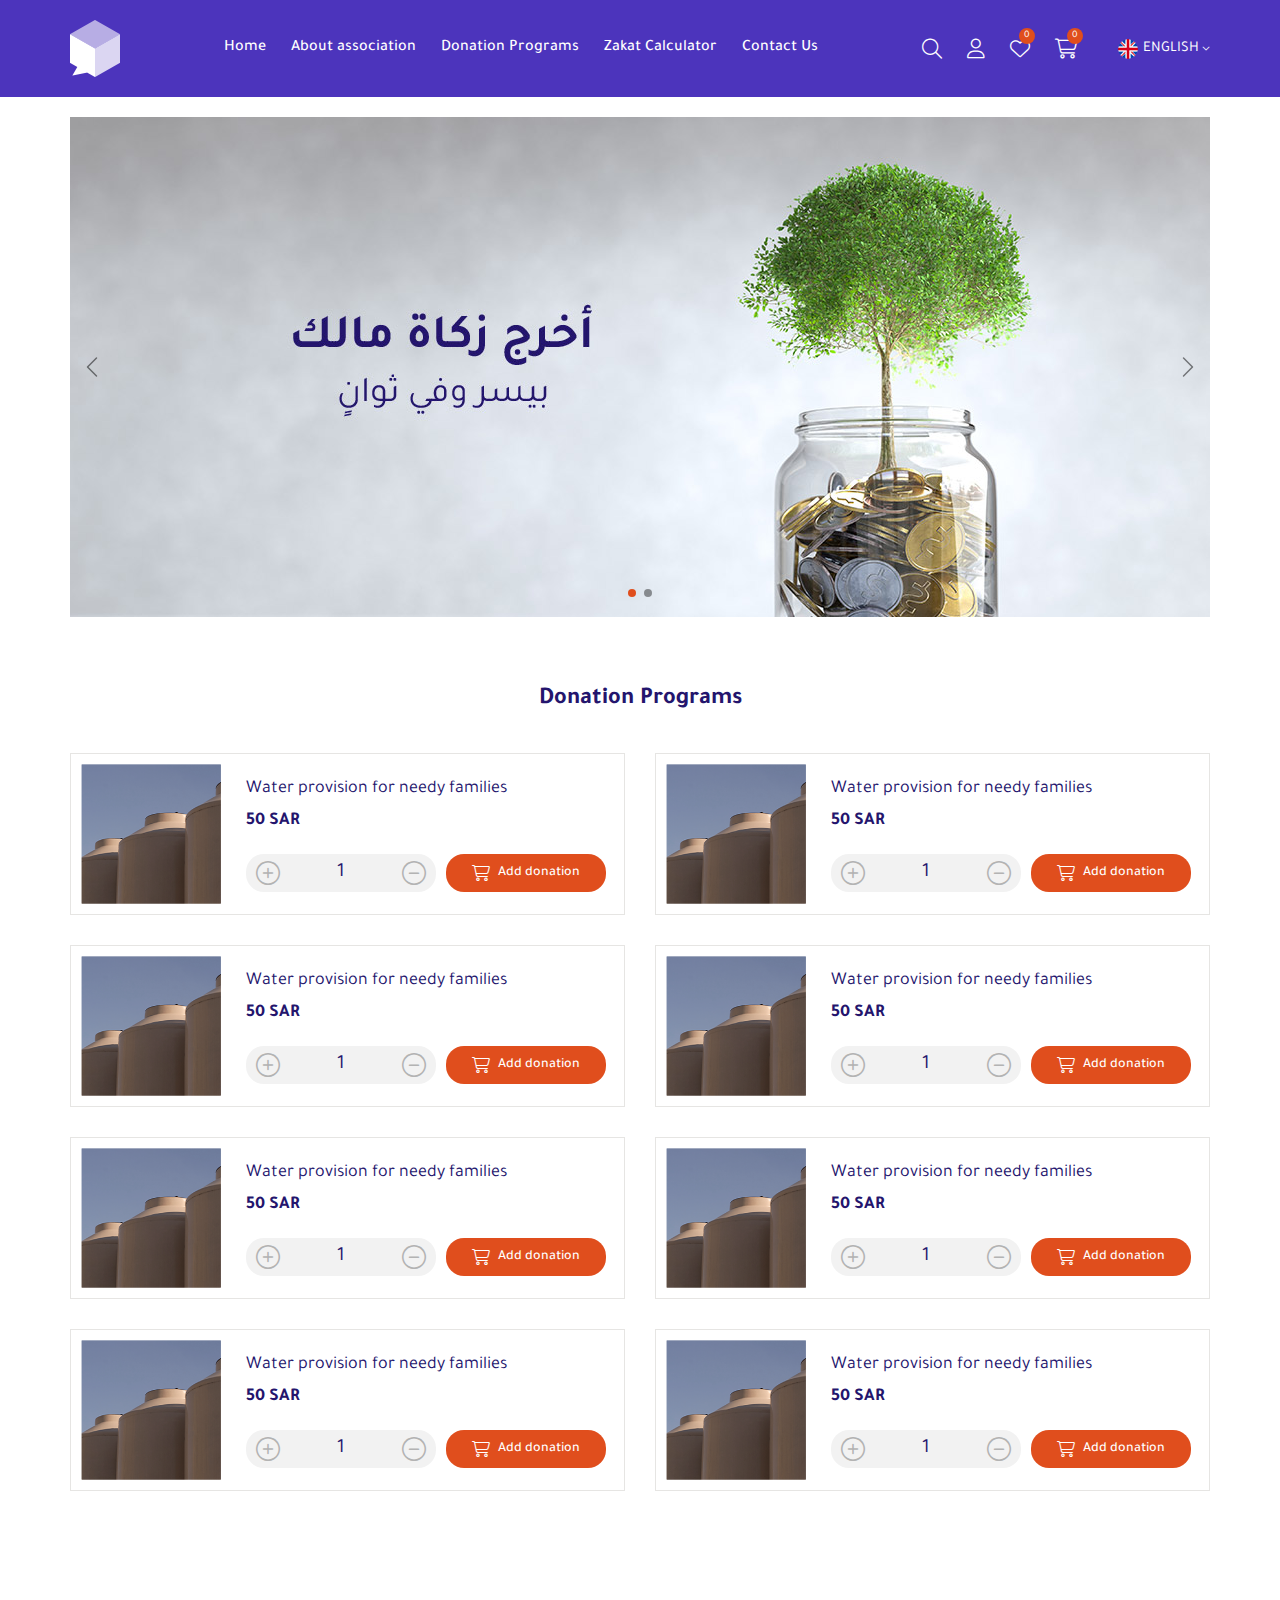
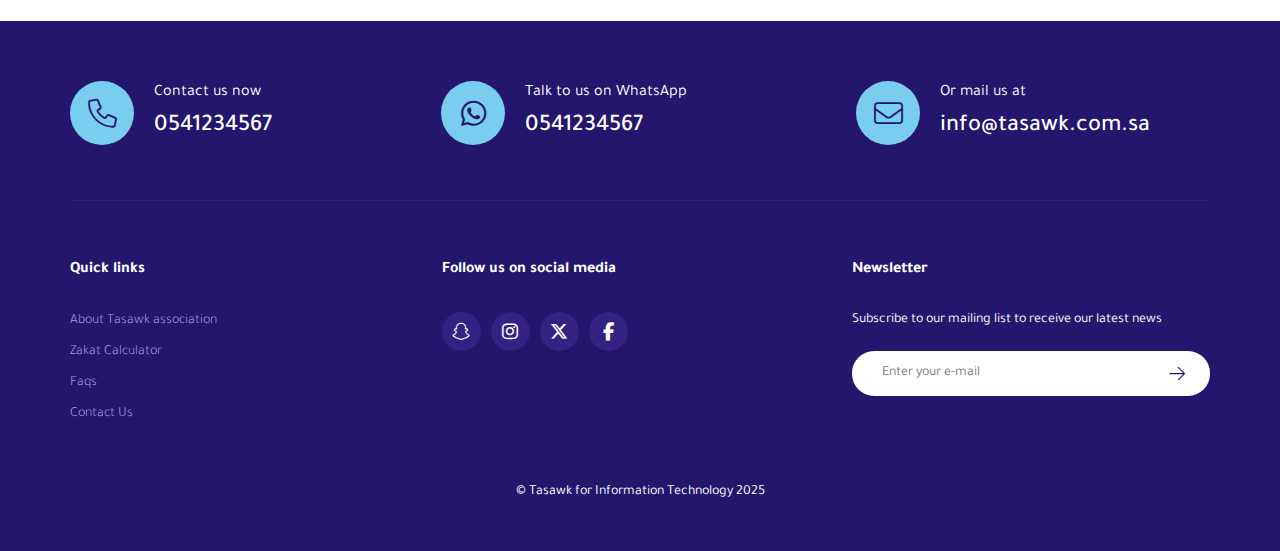
==== index-en.html @ a2358e94 "first commit" ====
<!DOCTYPE html>
<html lang="en" dir="ltr">

<head>
    <meta charset="UTF-8" />
    <meta http-equiv="X-UA-Compatible" content="IE=edge" />
    <meta name="viewport" content="width=device-width, initial-scale=1.0" />
    <meta name="description" content="">
    <meta name="keywords" content="">
    <link rel="icon" href="images/logo.png" type="image/webp" />
    <link rel="stylesheet" href="style/swiper-bundle.min.css">
    <link rel="stylesheet" href="style/all.min.css">
    <link rel="stylesheet" href="style/main.css" />
    <title>Demo20</title>
</head>

<body>
    <!-- Start Preloader -->
    <div class="preloader-container">
        <div class="preloader"></div>
    </div>
    <!-- End Preloader -->

    <!-- Start Header -->
    <header class="header">
        <div class="container">
            <div class="header-content">
                <a href="index-en.html" class="logo">
                    <img src="images/logo.png" alt="">
                </a>
                <nav class="site-nav">
                    <div class="close-language-wrapper">
                        <div class="language">
                            <div class="language-holder">
                                <img src="images/en.png" alt="" class="lang-img">
                                <span class="text">English</span>
                                <ul class="langauge-details general-details">
                                    <li><a class="" href="index.html">العربية</a> </li>
                                </ul>
                            </div>
                        </div>
                        <button class="closeNavBtn">
                            <i class="fa-light fa-xmark icon"></i>
                        </button>
                    </div>
                    <ul class="nav-ul">
                        <li><a href="#">Home</a></li>
                        <li><a href="#">About association</a></li>
                        <li><a href="#">Donation Programs</a></li>
                        <li><a href="#">Zakat Calculator</a></li>
                        <li><a href="#">Contact Us</a></li>
                    </ul>
                </nav>
                <div class="control-section">
                    <button class="open-search">
                        <i class="fa-light fa-magnifying-glass icon"></i>
                    </button>
                    <div class="account">
                        <button class="account-btn">
                            <i class="fa-light fa-user icon"></i>
                        </button>
                        <ul class="general-details">
                            <li><a class="" href="#">login </a> </li>
                            <li><a class="" href="#">register </a> </li>
                        </ul>
                    </div>
                    <a href="#" class="favourite">
                        <div class="number">0</div>
                        <i class="fa-light fa-heart icon"></i>
                    </a>
                    <a href="#" class="cart">
                        <div class="number">0</div>
                        <i class="fa-light fa-cart-shopping icon"></i>
                    </a>
                    <div class="language">
                        <div class="language-holder">
                            <img src="images/en.png" alt="" class="lang-img">
                            <span class="text">English</span>
                            <ul class="langauge-details general-details">
                                <li><a class="" href="index.html">العربية</a> </li>
                            </ul>
                        </div>
                    </div>
                    <button class="openNavBtn">
                        <i class="fa-light fa-bars icon"></i>
                    </button>
                </div>
            </div>
        </div>

        <div class="search">
            <div class="container-fluid">
                <form class="search-form" action="">
                    <button class="searchButton">
                        <i class="fa-light fa-magnifying-glass icon"></i>
                    </button>
                    <input type="text" placeholder="Search">
                </form>
            </div>


        </div>
    </header>
    <!-- End Header -->


    <!-- Start Mainbanner -->
    <main class="mainBanner">
        <div class="container">
            <div class="mainBanner-parent">
                <div class="swiper">
                    <div class="swiper-wrapper">
                        <div class="swiper-slide">
                            <a class="mainBanner-item" href="#">
                                <img src="images/mainBanner.jpg" class="mainBanner-img" />
                            </a>
                        </div>
                        <div class="swiper-slide">
                            <a class="mainBanner-item" href="#">
                                <img src="images/mainBanner.jpg" class="mainBanner-img" />
                            </a>
                        </div>
                    </div>
                </div>
                <div class="swiper-button-next">
                    <i class="fa-light fa-chevron-left"></i>
                </div>
                <div class="swiper-button-prev">
                    <i class="fa-light fa-chevron-right"></i>
                </div>
                <div class="swiper-pagination"></div>

            </div>
        </div>

    </main>
    <!-- End Mainbanner -->


    <!-- Start Donation Programs -->
    <section class="donation-programs">
        <div class="container">
            <h2 class="title">
                Donation Programs
            </h2>
            <div class="programs-wrapper">
                <div class="program-item">
                    <img src="images/donation.png" alt="" class="img">
                    <div class="prog-content">
                        <h3 class="prog-title">
                            Water provision for needy families
                        </h3>
                        <p class="prog-price">
                            50 SAR
                        </p>
                        <div class="donation-actions">
                            <div class="donation-counter">
                                <button class="counter-btn increment">
                                    <i class="fa-light fa-circle-plus icon"></i>
                                </button>
                                <span class="num">
                                    1
                                </span>
                                <button class="counter-btn decrement">
                                    <i class="fa-light fa-circle-minus icon"></i>
                                </button>
                            </div>
                            <button class="donate-btn">
                                <i class="fa-light fa-cart-shopping icon"></i>
                                Add donation
                            </button>
                        </div>
                    </div>
                </div>
                <div class="program-item">
                    <img src="images/donation.png" alt="" class="img">
                    <div class="prog-content">
                        <h3 class="prog-title">
                            Water provision for needy families
                        </h3>
                        <p class="prog-price">
                            50 SAR
                        </p>
                        <div class="donation-actions">
                            <div class="donation-counter">
                                <button class="counter-btn increment">
                                    <i class="fa-light fa-circle-plus icon"></i>
                                </button>
                                <span class="num">
                                    1
                                </span>
                                <button class="counter-btn decrement">
                                    <i class="fa-light fa-circle-minus icon"></i>
                                </button>
                            </div>
                            <button class="donate-btn">
                                <i class="fa-light fa-cart-shopping icon"></i>
                                Add donation
                            </button>
                        </div>
                    </div>
                </div>
                <div class="program-item">
                    <img src="images/donation.png" alt="" class="img">
                    <div class="prog-content">
                        <h3 class="prog-title">
                            Water provision for needy families
                        </h3>
                        <p class="prog-price">
                            50 SAR
                        </p>
                        <div class="donation-actions">
                            <div class="donation-counter">
                                <button class="counter-btn increment">
                                    <i class="fa-light fa-circle-plus icon"></i>
                                </button>
                                <span class="num">
                                    1
                                </span>
                                <button class="counter-btn decrement">
                                    <i class="fa-light fa-circle-minus icon"></i>
                                </button>
                            </div>
                            <button class="donate-btn">
                                <i class="fa-light fa-cart-shopping icon"></i>
                                Add donation
                            </button>
                        </div>
                    </div>
                </div>
                <div class="program-item">
                    <img src="images/donation.png" alt="" class="img">
                    <div class="prog-content">
                        <h3 class="prog-title">
                            Water provision for needy families
                        </h3>
                        <p class="prog-price">
                            50 SAR
                        </p>
                        <div class="donation-actions">
                            <div class="donation-counter">
                                <button class="counter-btn increment">
                                    <i class="fa-light fa-circle-plus icon"></i>
                                </button>
                                <span class="num">
                                    1
                                </span>
                                <button class="counter-btn decrement">
                                    <i class="fa-light fa-circle-minus icon"></i>
                                </button>
                            </div>
                            <button class="donate-btn">
                                <i class="fa-light fa-cart-shopping icon"></i>
                                Add donation
                            </button>
                        </div>
                    </div>
                </div>
                <div class="program-item">
                    <img src="images/donation.png" alt="" class="img">
                    <div class="prog-content">
                        <h3 class="prog-title">
                            Water provision for needy families
                        </h3>
                        <p class="prog-price">
                            50 SAR
                        </p>
                        <div class="donation-actions">
                            <div class="donation-counter">
                                <button class="counter-btn increment">
                                    <i class="fa-light fa-circle-plus icon"></i>
                                </button>
                                <span class="num">
                                    1
                                </span>
                                <button class="counter-btn decrement">
                                    <i class="fa-light fa-circle-minus icon"></i>
                                </button>
                            </div>
                            <button class="donate-btn">
                                <i class="fa-light fa-cart-shopping icon"></i>
                                Add donation
                            </button>
                        </div>
                    </div>
                </div>
                <div class="program-item">
                    <img src="images/donation.png" alt="" class="img">
                    <div class="prog-content">
                        <h3 class="prog-title">
                            Water provision for needy families
                        </h3>
                        <p class="prog-price">
                            50 SAR
                        </p>
                        <div class="donation-actions">
                            <div class="donation-counter">
                                <button class="counter-btn increment">
                                    <i class="fa-light fa-circle-plus icon"></i>
                                </button>
                                <span class="num">
                                    1
                                </span>
                                <button class="counter-btn decrement">
                                    <i class="fa-light fa-circle-minus icon"></i>
                                </button>
                            </div>
                            <button class="donate-btn">
                                <i class="fa-light fa-cart-shopping icon"></i>
                                Add donation
                            </button>
                        </div>
                    </div>
                </div>
                <div class="program-item">
                    <img src="images/donation.png" alt="" class="img">
                    <div class="prog-content">
                        <h3 class="prog-title">
                            Water provision for needy families
                        </h3>
                        <p class="prog-price">
                            50 SAR
                        </p>
                        <div class="donation-actions">
                            <div class="donation-counter">
                                <button class="counter-btn increment">
                                    <i class="fa-light fa-circle-plus icon"></i>
                                </button>
                                <span class="num">
                                    1
                                </span>
                                <button class="counter-btn decrement">
                                    <i class="fa-light fa-circle-minus icon"></i>
                                </button>
                            </div>
                            <button class="donate-btn">
                                <i class="fa-light fa-cart-shopping icon"></i>
                                Add donation
                            </button>
                        </div>
                    </div>
                </div>
                <div class="program-item">
                    <img src="images/donation.png" alt="" class="img">
                    <div class="prog-content">
                        <h3 class="prog-title">
                            Water provision for needy families
                        </h3>
                        <p class="prog-price">
                            50 SAR
                        </p>
                        <div class="donation-actions">
                            <div class="donation-counter">
                                <button class="counter-btn increment">
                                    <i class="fa-light fa-circle-plus icon"></i>
                                </button>
                                <span class="num">
                                    1
                                </span>
                                <button class="counter-btn decrement">
                                    <i class="fa-light fa-circle-minus icon"></i>
                                </button>
                            </div>
                            <button class="donate-btn">
                                <i class="fa-light fa-cart-shopping icon"></i>
                                Add donation
                            </button>
                        </div>
                    </div>
                </div>
            </div>
        </div>
    </section>
    <!-- End Donation Programs -->



    <!-- Start Footer -->
    <footer class="footer">
        <div class="container">
            <div class="contact-methods-wrapper">
                <div class="contact-method">
                    <div class="circle">
                        <i class="fa-light fa-phone"></i>
                    </div>
                    <div class="method-details">
                        <span class="text">
                            Contact us now
                        </span>
                        <a href="tel:0541234567" class="link">
                            0541234567
                        </a>
                    </div>
                </div>
                <div class="contact-method">
                    <div class="circle">
                        <i class="fa-brands fa-whatsapp"></i>
                    </div>
                    <div class="method-details">
                        <span class="text">
                            Talk to us on WhatsApp
                        </span>
                        <a href="https://wa.me/0541234567" class="link">
                            0541234567
                        </a>
                    </div>
                </div>
                <div class="contact-method">
                    <div class="circle">
                        <i class="fa-light fa-envelope"></i>
                    </div>
                    <div class="method-details">
                        <span class="text">
                            Or mail us at
                        </span>
                        <a href="mailto:info@tasawk.com.sa" class="link">
                            info@tasawk.com.sa
                        </a>
                    </div>
                </div>
            </div>
            <div class="footer-items-wrapper">
                <div class="footer-item">
                    <h3 class="footer-item-title">
                        Quick links
                    </h3>
                    <div class="collapsible">
                        <ul class="footer-links">
                            <li><a href="#">About Tasawk association</a></li>
                            <li><a href="#">Zakat Calculator</a></li>
                            <li><a href="#">Faqs</a></li>
                            <li><a href="#">Contact Us</a></li>
                        </ul>
                    </div>
                </div>
                <div class="footer-item">
                    <h3 class="footer-item-title">
                        Follow us on social media
                    </h3>
                    <div class="collapsible">
                        <div class="footer-social">
                            <a href="#">
                                <i class="fa-brands fa-snapchat"></i>
                            </a>
                            <a href="#">
                                <i class="fa-brands fa-instagram"></i>
                            </a>
                            <a href="#">
                                <i class="fa-brands fa-x-twitter"></i>
                            </a>
                            <a href="#">
                                <i class="fa-brands fa-facebook-f"></i>
                            </a>
                        </div>
                    </div>
                </div>
                <div class="footer-item">
                    <h3 class="footer-item-title">
                        Newsletter
                    </h3>
                    <div class="collapsible">
                        <div class="newsletter">
                            <p class="text">
                                Subscribe to our mailing list to receive our latest news
                            </p>
                            <div class="input-holder">
                                <input type="text" placeholder="Enter your e-mail " class="input">
                                <button class="sendBtn">
                                    <i class="fa-light fa-arrow-left icon"></i>
                                </button>
                            </div>
                        </div>
                    </div>
                </div>
            </div>
            <div class="copyright">
                <a href="https://tasawk.com.sa/" target="_blank" class="tasawk-link">
                    © Tasawk for Information Technology 2025
                </a>
            </div>
        </div>
    </footer>
    <!-- End Footer -->




    <!-- Start Donation Modal -->
    <div class="donation-modal">
        <div class="container">
            <div class="donation-box">
                <button class="closeBoxBtn">
                    <i class="fa-light fa-xmark"></i>
                </button>
                <img src="images/donation.png" alt="" class="img">
                <div class="donation-box-content">
                    <h3 class="title">
                        Water provision for needy families
                    </h3>
                    <p class="text">
                        The project aims to provide water bottles to needy families, contributing to alleviating their
                        suffering and reducing
                        their hardships. Contribute with your donation and quench their thirst to earn rewards. The
                        Prophet Muhammad (peace be
                        upon him) said: 'In every moist liver, there is a reward
                    </p>
                    <span class="value">
                        50 SAR
                    </span>
                    <form class="donation-form">
                        <label for="" class="label">Donation Amount</label>
                        <input type="text" placeholder="Enter donation amount here" class="input">
                        <span class="currency">
                            SAR
                        </span>
                    </form>
                    <div class="donation-actions">
                        <div class="donation-counter">
                            <button class="counter-btn increment">
                                <i class="fa-light fa-circle-plus icon"></i>
                            </button>
                            <span class="num">
                                1
                            </span>
                            <button class="counter-btn decrement">
                                <i class="fa-light fa-circle-minus icon"></i>
                            </button>
                        </div>
                        <button class="donate-btn">
                            <i class="fa-light fa-cart-shopping icon"></i>
                            Add donation
                        </button>
                    </div>
                </div>

            </div>
        </div>

    </div>
    <!-- End Donation Modal -->


    <!-- Start to-top button  -->
    <button class="toTop">
        <i class="fa-light fa-chevron-up toTop-icon"></i>
    </button>
    <!-- End to-top button -->


    <script src="js/swiper-bundle.min.js"></script>
    <script src="js/main.js"></script>
</body>

</html>
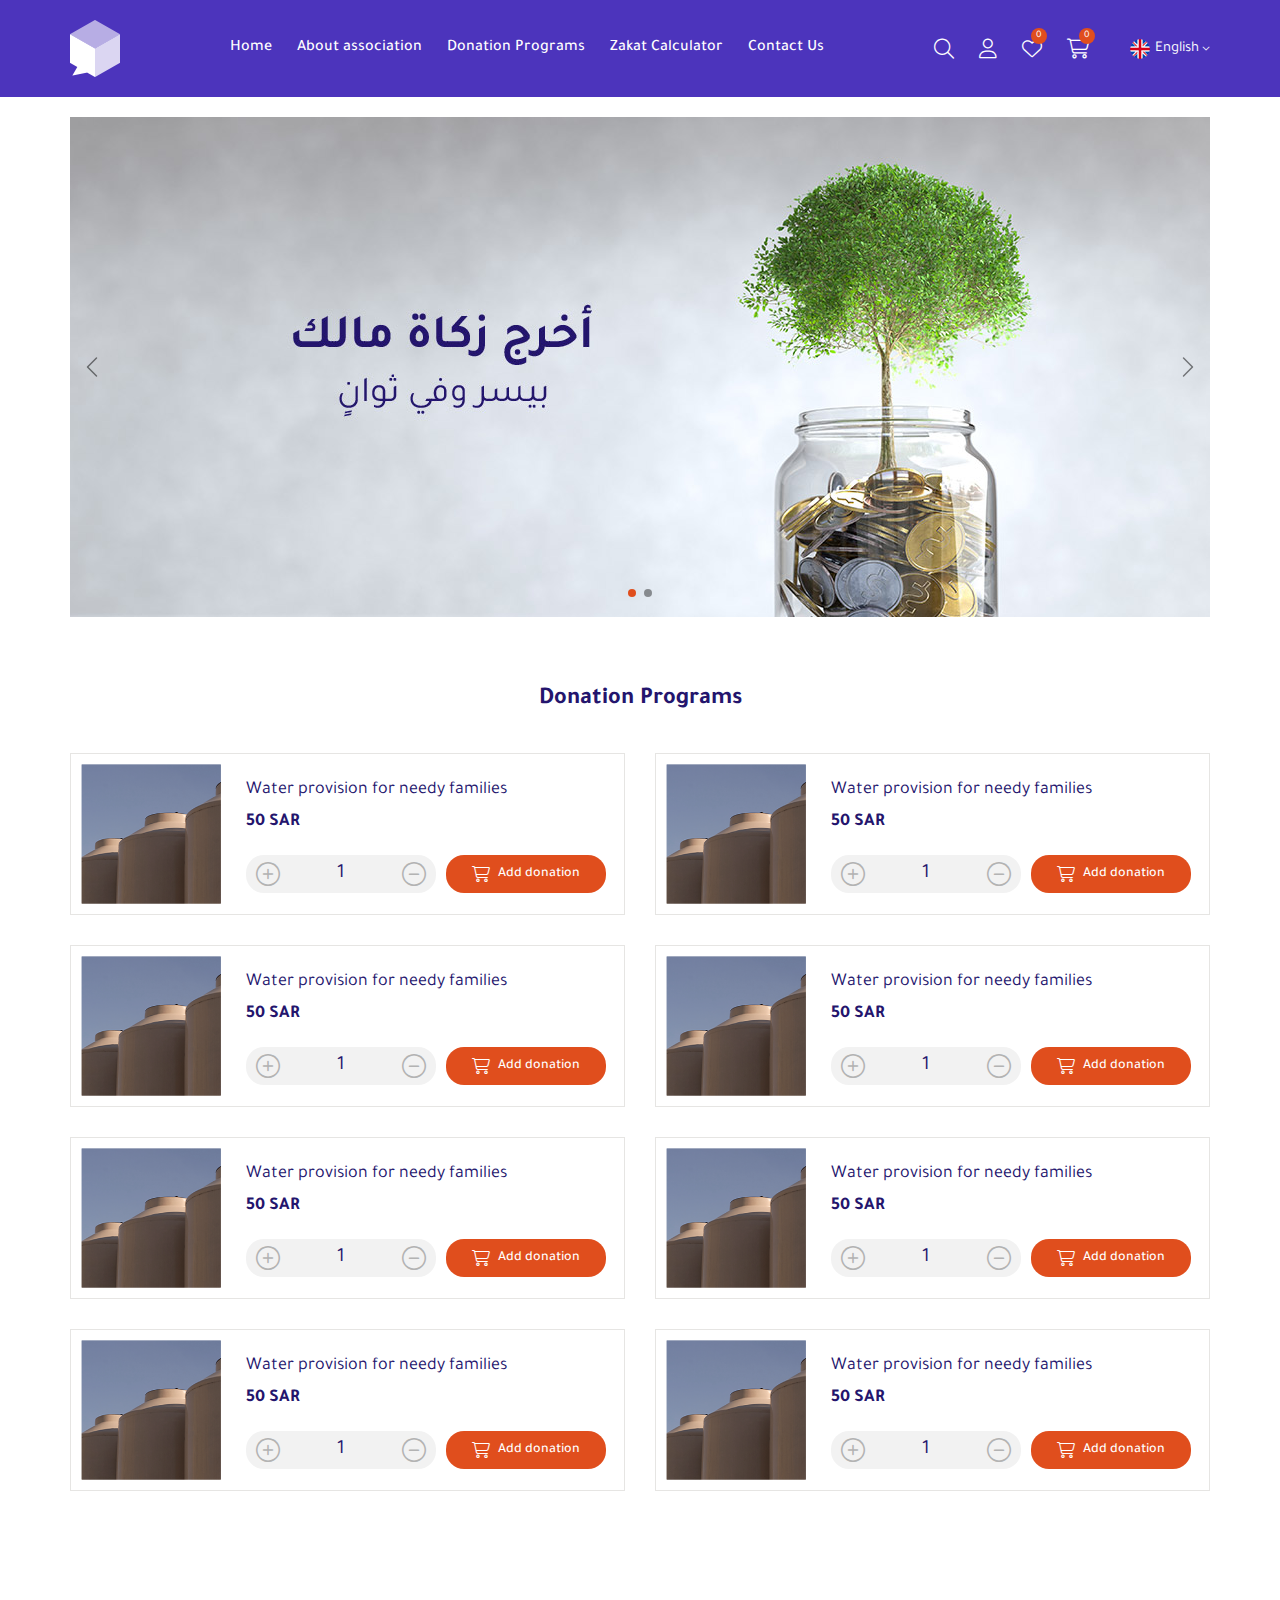
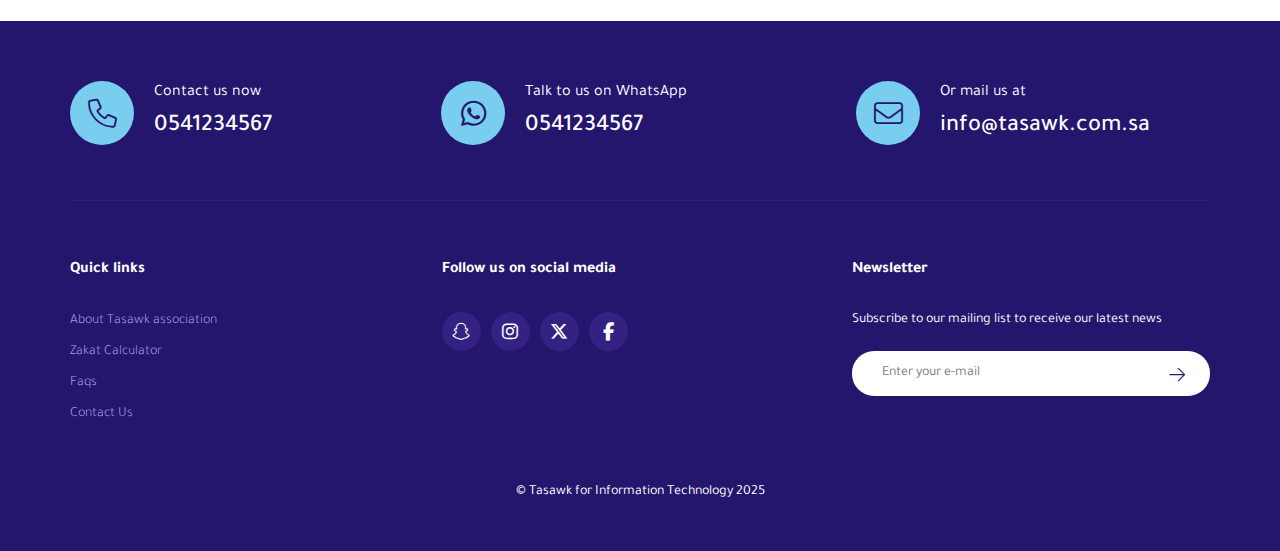
==== commit 4cacd599: "edit in donation counter" ====
--- a/index-en.html
+++ b/index-en.html
@@ -158,205 +158,189 @@
                                 <button class="counter-btn increment">
                                     <i class="fa-light fa-circle-plus icon"></i>
                                 </button>
-                                <span class="num">
-                                    1
-                                </span>
-                                <button class="counter-btn decrement">
-                                    <i class="fa-light fa-circle-minus icon"></i>
-                                </button>
-                            </div>
-                            <button class="donate-btn">
-                                <i class="fa-light fa-cart-shopping icon"></i>
-                                Add donation
-                            </button>
-                        </div>
-                    </div>
-                </div>
-                <div class="program-item">
-                    <img src="images/donation.png" alt="" class="img">
-                    <div class="prog-content">
-                        <h3 class="prog-title">
-                            Water provision for needy families
-                        </h3>
-                        <p class="prog-price">
-                            50 SAR
-                        </p>
-                        <div class="donation-actions">
-                            <div class="donation-counter">
-                                <button class="counter-btn increment">
-                                    <i class="fa-light fa-circle-plus icon"></i>
-                                </button>
-                                <span class="num">
-                                    1
-                                </span>
-                                <button class="counter-btn decrement">
-                                    <i class="fa-light fa-circle-minus icon"></i>
-                                </button>
-                            </div>
-                            <button class="donate-btn">
-                                <i class="fa-light fa-cart-shopping icon"></i>
-                                Add donation
-                            </button>
-                        </div>
-                    </div>
-                </div>
-                <div class="program-item">
-                    <img src="images/donation.png" alt="" class="img">
-                    <div class="prog-content">
-                        <h3 class="prog-title">
-                            Water provision for needy families
-                        </h3>
-                        <p class="prog-price">
-                            50 SAR
-                        </p>
-                        <div class="donation-actions">
-                            <div class="donation-counter">
-                                <button class="counter-btn increment">
-                                    <i class="fa-light fa-circle-plus icon"></i>
-                                </button>
-                                <span class="num">
-                                    1
-                                </span>
-                                <button class="counter-btn decrement">
-                                    <i class="fa-light fa-circle-minus icon"></i>
-                                </button>
-                            </div>
-                            <button class="donate-btn">
-                                <i class="fa-light fa-cart-shopping icon"></i>
-                                Add donation
-                            </button>
-                        </div>
-                    </div>
-                </div>
-                <div class="program-item">
-                    <img src="images/donation.png" alt="" class="img">
-                    <div class="prog-content">
-                        <h3 class="prog-title">
-                            Water provision for needy families
-                        </h3>
-                        <p class="prog-price">
-                            50 SAR
-                        </p>
-                        <div class="donation-actions">
-                            <div class="donation-counter">
-                                <button class="counter-btn increment">
-                                    <i class="fa-light fa-circle-plus icon"></i>
-                                </button>
-                                <span class="num">
-                                    1
-                                </span>
-                                <button class="counter-btn decrement">
-                                    <i class="fa-light fa-circle-minus icon"></i>
-                                </button>
-                            </div>
-                            <button class="donate-btn">
-                                <i class="fa-light fa-cart-shopping icon"></i>
-                                Add donation
-                            </button>
-                        </div>
-                    </div>
-                </div>
-                <div class="program-item">
-                    <img src="images/donation.png" alt="" class="img">
-                    <div class="prog-content">
-                        <h3 class="prog-title">
-                            Water provision for needy families
-                        </h3>
-                        <p class="prog-price">
-                            50 SAR
-                        </p>
-                        <div class="donation-actions">
-                            <div class="donation-counter">
-                                <button class="counter-btn increment">
-                                    <i class="fa-light fa-circle-plus icon"></i>
-                                </button>
-                                <span class="num">
-                                    1
-                                </span>
-                                <button class="counter-btn decrement">
-                                    <i class="fa-light fa-circle-minus icon"></i>
-                                </button>
-                            </div>
-                            <button class="donate-btn">
-                                <i class="fa-light fa-cart-shopping icon"></i>
-                                Add donation
-                            </button>
-                        </div>
-                    </div>
-                </div>
-                <div class="program-item">
-                    <img src="images/donation.png" alt="" class="img">
-                    <div class="prog-content">
-                        <h3 class="prog-title">
-                            Water provision for needy families
-                        </h3>
-                        <p class="prog-price">
-                            50 SAR
-                        </p>
-                        <div class="donation-actions">
-                            <div class="donation-counter">
-                                <button class="counter-btn increment">
-                                    <i class="fa-light fa-circle-plus icon"></i>
-                                </button>
-                                <span class="num">
-                                    1
-                                </span>
-                                <button class="counter-btn decrement">
-                                    <i class="fa-light fa-circle-minus icon"></i>
-                                </button>
-                            </div>
-                            <button class="donate-btn">
-                                <i class="fa-light fa-cart-shopping icon"></i>
-                                Add donation
-                            </button>
-                        </div>
-                    </div>
-                </div>
-                <div class="program-item">
-                    <img src="images/donation.png" alt="" class="img">
-                    <div class="prog-content">
-                        <h3 class="prog-title">
-                            Water provision for needy families
-                        </h3>
-                        <p class="prog-price">
-                            50 SAR
-                        </p>
-                        <div class="donation-actions">
-                            <div class="donation-counter">
-                                <button class="counter-btn increment">
-                                    <i class="fa-light fa-circle-plus icon"></i>
-                                </button>
-                                <span class="num">
-                                    1
-                                </span>
-                                <button class="counter-btn decrement">
-                                    <i class="fa-light fa-circle-minus icon"></i>
-                                </button>
-                            </div>
-                            <button class="donate-btn">
-                                <i class="fa-light fa-cart-shopping icon"></i>
-                                Add donation
-                            </button>
-                        </div>
-                    </div>
-                </div>
-                <div class="program-item">
-                    <img src="images/donation.png" alt="" class="img">
-                    <div class="prog-content">
-                        <h3 class="prog-title">
-                            Water provision for needy families
-                        </h3>
-                        <p class="prog-price">
-                            50 SAR
-                        </p>
-                        <div class="donation-actions">
-                            <div class="donation-counter">
-                                <button class="counter-btn increment">
-                                    <i class="fa-light fa-circle-plus icon"></i>
-                                </button>
-                                <span class="num">
-                                    1
-                                </span>
+                                <input type="text" value="1" readonly class="num">
+                                <button class="counter-btn decrement">
+                                    <i class="fa-light fa-circle-minus icon"></i>
+                                </button>
+                            </div>
+                            <button class="donate-btn">
+                                <i class="fa-light fa-cart-shopping icon"></i>
+                                Add donation
+                            </button>
+                        </div>
+                    </div>
+                </div>
+                <div class="program-item">
+                    <img src="images/donation.png" alt="" class="img">
+                    <div class="prog-content">
+                        <h3 class="prog-title">
+                            Water provision for needy families
+                        </h3>
+                        <p class="prog-price">
+                            50 SAR
+                        </p>
+                        <div class="donation-actions">
+                            <div class="donation-counter">
+                                <button class="counter-btn increment">
+                                    <i class="fa-light fa-circle-plus icon"></i>
+                                </button>
+                                <input type="text" value="1" readonly class="num">
+                                <button class="counter-btn decrement">
+                                    <i class="fa-light fa-circle-minus icon"></i>
+                                </button>
+                            </div>
+                            <button class="donate-btn">
+                                <i class="fa-light fa-cart-shopping icon"></i>
+                                Add donation
+                            </button>
+                        </div>
+                    </div>
+                </div>
+                <div class="program-item">
+                    <img src="images/donation.png" alt="" class="img">
+                    <div class="prog-content">
+                        <h3 class="prog-title">
+                            Water provision for needy families
+                        </h3>
+                        <p class="prog-price">
+                            50 SAR
+                        </p>
+                        <div class="donation-actions">
+                            <div class="donation-counter">
+                                <button class="counter-btn increment">
+                                    <i class="fa-light fa-circle-plus icon"></i>
+                                </button>
+                                <input type="text" value="1" readonly class="num">
+                                <button class="counter-btn decrement">
+                                    <i class="fa-light fa-circle-minus icon"></i>
+                                </button>
+                            </div>
+                            <button class="donate-btn">
+                                <i class="fa-light fa-cart-shopping icon"></i>
+                                Add donation
+                            </button>
+                        </div>
+                    </div>
+                </div>
+                <div class="program-item">
+                    <img src="images/donation.png" alt="" class="img">
+                    <div class="prog-content">
+                        <h3 class="prog-title">
+                            Water provision for needy families
+                        </h3>
+                        <p class="prog-price">
+                            50 SAR
+                        </p>
+                        <div class="donation-actions">
+                            <div class="donation-counter">
+                                <button class="counter-btn increment">
+                                    <i class="fa-light fa-circle-plus icon"></i>
+                                </button>
+                                <input type="text" value="1" readonly class="num">
+                                <button class="counter-btn decrement">
+                                    <i class="fa-light fa-circle-minus icon"></i>
+                                </button>
+                            </div>
+                            <button class="donate-btn">
+                                <i class="fa-light fa-cart-shopping icon"></i>
+                                Add donation
+                            </button>
+                        </div>
+                    </div>
+                </div>
+                <div class="program-item">
+                    <img src="images/donation.png" alt="" class="img">
+                    <div class="prog-content">
+                        <h3 class="prog-title">
+                            Water provision for needy families
+                        </h3>
+                        <p class="prog-price">
+                            50 SAR
+                        </p>
+                        <div class="donation-actions">
+                            <div class="donation-counter">
+                                <button class="counter-btn increment">
+                                    <i class="fa-light fa-circle-plus icon"></i>
+                                </button>
+                                <input type="text" value="1" readonly class="num">
+                                <button class="counter-btn decrement">
+                                    <i class="fa-light fa-circle-minus icon"></i>
+                                </button>
+                            </div>
+                            <button class="donate-btn">
+                                <i class="fa-light fa-cart-shopping icon"></i>
+                                Add donation
+                            </button>
+                        </div>
+                    </div>
+                </div>
+                <div class="program-item">
+                    <img src="images/donation.png" alt="" class="img">
+                    <div class="prog-content">
+                        <h3 class="prog-title">
+                            Water provision for needy families
+                        </h3>
+                        <p class="prog-price">
+                            50 SAR
+                        </p>
+                        <div class="donation-actions">
+                            <div class="donation-counter">
+                                <button class="counter-btn increment">
+                                    <i class="fa-light fa-circle-plus icon"></i>
+                                </button>
+                                <input type="text" value="1" readonly class="num">
+                                <button class="counter-btn decrement">
+                                    <i class="fa-light fa-circle-minus icon"></i>
+                                </button>
+                            </div>
+                            <button class="donate-btn">
+                                <i class="fa-light fa-cart-shopping icon"></i>
+                                Add donation
+                            </button>
+                        </div>
+                    </div>
+                </div>
+                <div class="program-item">
+                    <img src="images/donation.png" alt="" class="img">
+                    <div class="prog-content">
+                        <h3 class="prog-title">
+                            Water provision for needy families
+                        </h3>
+                        <p class="prog-price">
+                            50 SAR
+                        </p>
+                        <div class="donation-actions">
+                            <div class="donation-counter">
+                                <button class="counter-btn increment">
+                                    <i class="fa-light fa-circle-plus icon"></i>
+                                </button>
+                                <input type="text" value="1" readonly class="num">
+                                <button class="counter-btn decrement">
+                                    <i class="fa-light fa-circle-minus icon"></i>
+                                </button>
+                            </div>
+                            <button class="donate-btn">
+                                <i class="fa-light fa-cart-shopping icon"></i>
+                                Add donation
+                            </button>
+                        </div>
+                    </div>
+                </div>
+                <div class="program-item">
+                    <img src="images/donation.png" alt="" class="img">
+                    <div class="prog-content">
+                        <h3 class="prog-title">
+                            Water provision for needy families
+                        </h3>
+                        <p class="prog-price">
+                            50 SAR
+                        </p>
+                        <div class="donation-actions">
+                            <div class="donation-counter">
+                                <button class="counter-btn increment">
+                                    <i class="fa-light fa-circle-plus icon"></i>
+                                </button>
+                                <input type="text" value="1" readonly class="num">
                                 <button class="counter-btn decrement">
                                     <i class="fa-light fa-circle-minus icon"></i>
                                 </button>
--- a/style/main.css
+++ b/style/main.css
@@ -145,8 +145,7 @@
 h6,
 p {
   margin: 0;
-  font-weight: 500;
-  line-height: 1.2;
+  line-height: normal;
 }
 
 * {
@@ -485,7 +484,7 @@
 }
 .language-holder .text {
   font-size: 15px;
-  text-transform: uppercase;
+  text-transform: capitalize;
   color: #fff;
   font-weight: 400;
   position: relative;
@@ -1395,10 +1394,15 @@
 .donation-counter .counter-btn:hover .icon {
   color: #79ceef;
 }
-.donation-counter .num {
+.donation-counter input.num {
   font-size: 20px;
   color: #24156d;
   font-weight: 400;
+  text-align: center;
+  background-color: transparent;
+  width: 35px;
+  border: none;
+  cursor: auto;
 }
 
 .donate-btn {
